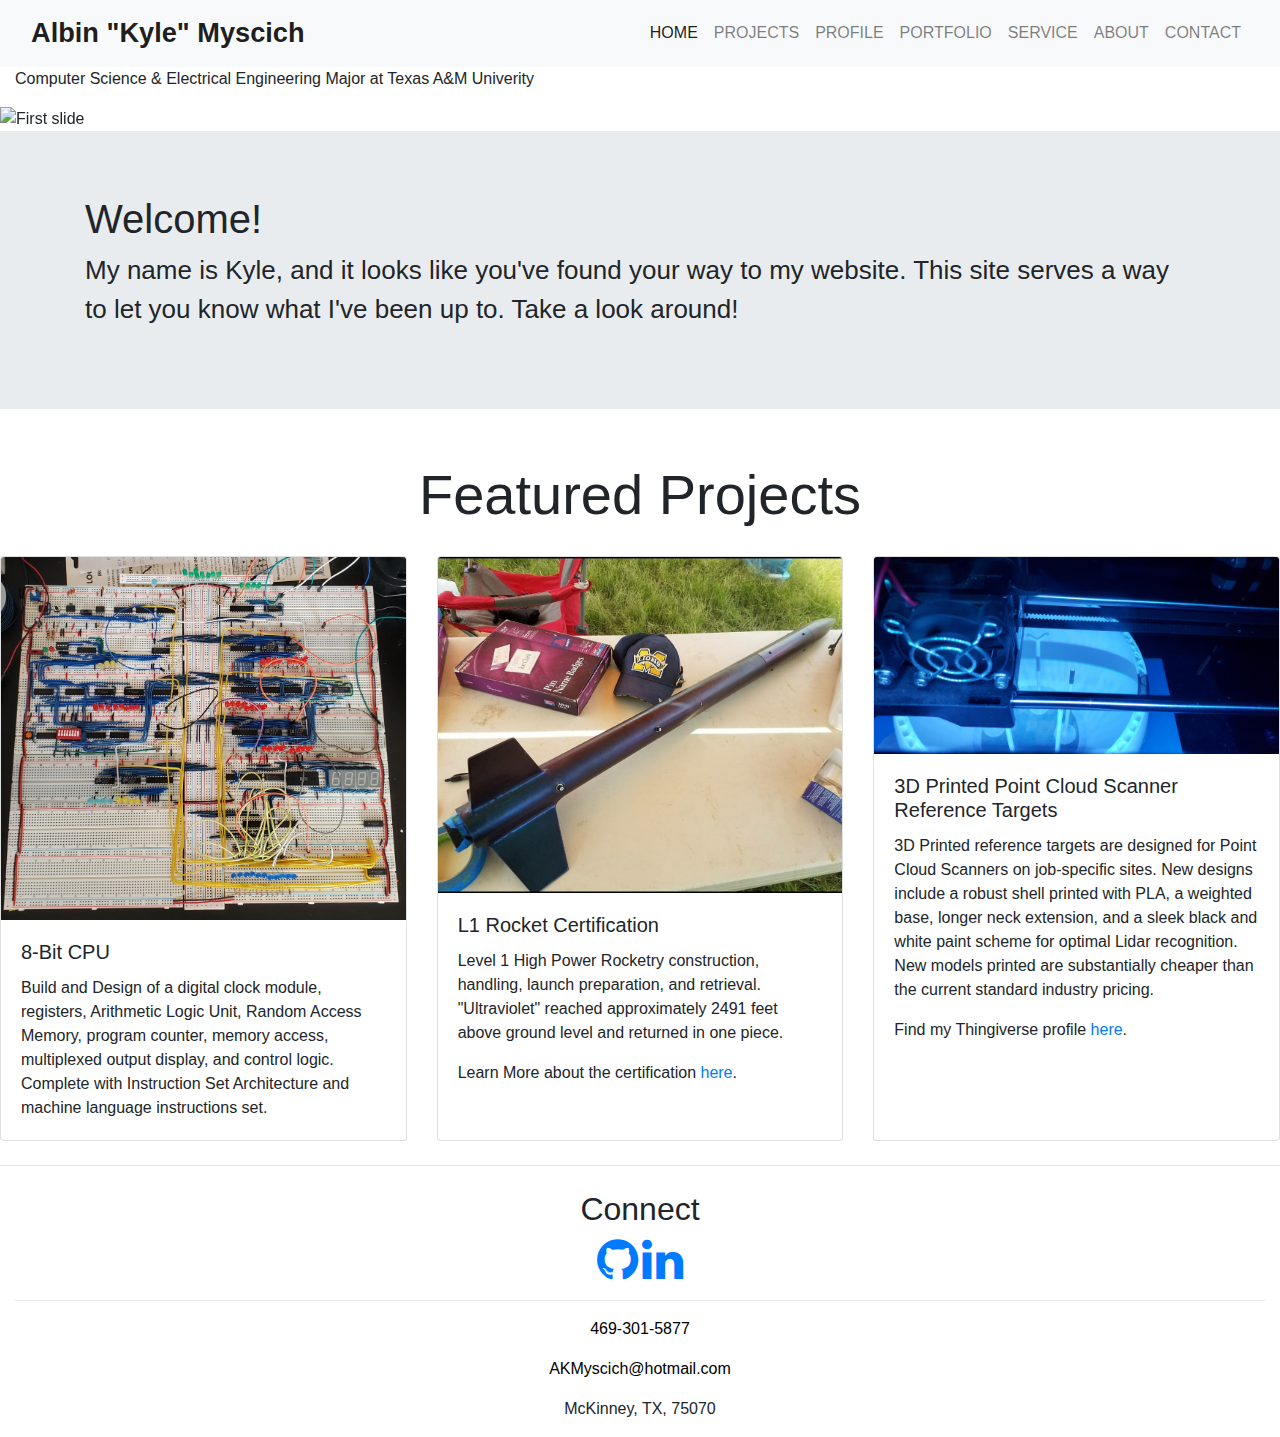
==== index.html @ 457f39de "Add files via upload" ====
<!-- A landing page. This is the absolute first impression you want a prospective employer or client to see. -->

<!doctype html>
<html lang="en">

<head>
    <!-- Tab Name -->
    <title>Albin "Kyle" Myscich</title>

    <!-- Required meta tags -->
    <meta charset="utf-8">
    <meta name="viewport" content="width=device-width, initial-scale=1, shrink-to-fit=no">

    <!-- Bootstrap CSS -->
    <link rel="stylesheet" href="https://stackpath.bootstrapcdn.com/bootstrap/4.3.1/css/bootstrap.min.css"
        integrity="sha384-ggOyR0iXCbMQv3Xipma34MD+dH/1fQ784/j6cY/iJTQUOhcWr7x9JvoRxT2MZw1T" crossorigin="anonymous">

    <link rel="stylesheet" href="https://cdnjs.cloudflare.com/ajax/libs/font-awesome/4.7.0/css/font-awesome.min.css">

    <!-- Optional JavaScript -->
    <!-- jQuery first, then Popper.js, then Bootstrap JS -->
    <script src="https://code.jquery.com/jquery-3.3.1.slim.min.js"
        integrity="sha384-q8i/X+965DzO0rT7abK41JStQIAqVgRVzpbzo5smXKp4YfRvH+8abtTE1Pi6jizo"
        crossorigin="anonymous"></script>
    <script src="https://cdnjs.cloudflare.com/ajax/libs/popper.js/1.14.7/umd/popper.min.js"
        integrity="sha384-UO2eT0CpHqdSJQ6hJty5KVphtPhzWj9WO1clHTMGa3JDZwrnQq4sF86dIHNDz0W1"
        crossorigin="anonymous"></script>
    <script src="https://stackpath.bootstrapcdn.com/bootstrap/4.3.1/js/bootstrap.min.js"
        integrity="sha384-JjSmVgyd0p3pXB1rRibZUAYoIIy6OrQ6VrjIEaFf/nJGzIxFDsf4x0xIM+B07jRM"
        crossorigin="anonymous"></script>

</head>

<body>

    <!-- nav bar -->
    <nav class="navbar navbar-expand-md navbar-light bg-light sticky-top">
        <div class="container-fluid">
            <a class="navbar-brand" style="font-size: 170%" href="index.html"><b>Albin "Kyle" Myscich</b></a>
            <button class="navbar-toggler" type="button" data-toggle="collapse" data-target="#navbarResponse">
                <span class="navbar-toggler-icon"></span>
            </button class="navbar-toggle">
            <div class="collapse navbar-collapse" id="navbarResponse">
                <ul class="navbar-nav ml-auto">
                    <li class="nav-item active"><a class="nav-link" href="index.html">HOME</a></li>
                    <li class="nav-item"><a class="nav-link" href="projects.html">PROJECTS</a></li>
                    <li class="nav-item"><a class="nav-link" href="profile.html">PROFILE</a></li>
                    <li class="nav-item"><a class="nav-link" href="portfolio.html">PORTFOLIO</a></li>
                    <li class="nav-item"><a class="nav-link" href="service.html">SERVICE</a></li>
                    <li class="nav-item"><a class="nav-link" href="about.html">ABOUT</a></li>
                    <li class="nav-item"><a class="nav-link" href="contact.html">CONTACT</a></li>
                </ul>
            </div>
        </div>
    </nav>
    <div class="container-fluid" style="right:100px">
        <p>Computer Science & Electrical Engineering Major at Texas A&M Univerity</p>
    </div>
    
    <!-- img slider -->

    <div id="carouselExampleIndicators" class="carousel slide" data-ride="carousel">
        <ol class="carousel-indicators">
            <li data-target="#carouselExampleIndicators" data-slide-to="0" class="active"></li>
            <li data-target="#carouselExampleIndicators" data-slide-to="1"></li>
            <li data-target="#carouselExampleIndicators" data-slide-to="2"></li>
        </ol>
        <div class="carousel-inner">
            <div class="carousel-item active" >
                <img class="d-block w-100" src="gifs/plaPrint.gif" alt="First slide">
                <div class="carousel-caption" style="transform: translateY(-80%);">
                    <h1 class="display-2" style="font-size:700%">3D Printing</h1>
                    <h3>Models & Design</h3>
                    <button type="button" class="btn btn-outline-light btn-lg">RATES</button>
                    <button type="button" class="btn btn-primary btn-lg">REQUEST</button>
                </div>
            </div>
            <div class="carousel-item">
                <img class="d-block w-100" src="gifs/aluminumMill.gif" alt="Second slide">
                <div class="carousel-caption" style="transform: translateY(-80%);">
                    <h1 class="display-2" style="font-size:700%; vertical-align: center;">Milling</h1>
                    <h3>Aluminum | Brass | Copper</h3>
                    <button type="button" class="btn btn-outline-light btn-lg">RATES</button>
                    <button type="button" class="btn btn-primary btn-lg">REQUEST</button>
                </div>
            </div>
            <div class="carousel-item">
                <img class="d-block w-100" src="gifs/tagMill.gif" alt="Third slide">
                <div class="carousel-caption" style="transform: translateY(-80%);">
                    <h1 class="display-2" style="font-size:700%">Circuit Design</h1>
                    <h3>PCBs & Art</h3>
                    <button type="button" class="btn btn-outline-light btn-lg">RATES</button>
                    <button type="button" class="btn btn-primary btn-lg">REQUEST</button>
                </div>
            </div>
        </div>
        <a class="carousel-control-prev" href="#carouselExampleIndicators" role="button" data-slide="prev">
            <span class="carousel-control-prev-icon" aria-hidden="true"></span>
            <span class="sr-only">Previous</span>
        </a>
        <a class="carousel-control-next" href="#carouselExampleIndicators" role="button" data-slide="next">
            <span class="carousel-control-next-icon" aria-hidden="true"></span>
            <span class="sr-only">Next</span>
        </a>
    </div>

    <!-- jumbotron -->
    
    <div class="jumbotron jumbotron-fluid">
        <div class="container">
          <h1>Welcome!</h1>
          <p style="font-size: 26px;">
            My name is Kyle, and it looks like you've found your way to my website.
            This site serves a way to let you know what I've been up to. Take a look around!
          </p>
        </div>
      </div>

    <!-- welcome page -->
    <div class="padding">
        <h1 class="display-4" style="text-align: center; padding: 20px;" >Featured Projects</h1>
    </div>
    <div class="card-deck padding">
        <div class="card">
          <img class="card-img-top" src="img/cpu.jpg" alt="8-Bit CPU">
          <div class="card-body">
            <h5 class="card-title">8-Bit CPU</h5>
            <p class="card-text">
                Build and Design of a digital clock module, registers, Arithmetic Logic Unit, Random Access Memory,
                program counter, memory access, multiplexed output display, and control logic. Complete with Instruction Set Architecture
                and machine language instructions set.
            </p>
          </div>
        </div>
        <div class="card">
          <img class="card-img-top" src="img/rocket.jpg" alt="L1 Rocket Certification">
          <div class="card-body">
            <h5 class="card-title">L1 Rocket Certification</h5>
            <p class="card-text"> 
                Level 1 High Power Rocketry construction, handling, launch preparation, and retrieval. "Ultraviolet" 
                reached approximately 2491 feet above ground level and returned in one piece.
            </p>
            <p>
                Learn More about the certification <a href="https://www.nar.org/high-power-rocketry-info/level-1-hpr-certification/">here</a>.
            </p>
          </div>
        </div>
        <div class="card">
          <img class="card-img-top" src="img/print.jpg" alt="3D Printed Point Cloud Scanner Reference Targets">
          <div class="card-body">
            <h5 class="card-title">3D Printed Point Cloud Scanner Reference Targets</h5>
            <p class="card-text">
                3D Printed reference targets are designed for Point Cloud Scanners on job-specific sites. New designs include
                a robust shell printed with PLA, a weighted base, longer neck extension, and a sleek black and white paint 
                scheme for optimal Lidar recognition. New models printed are substantially cheaper than the current standard industry pricing. 
            </p>
            <p>
                Find my Thingiverse profile <a href="https://www.thingiverse.com/amyscich/about">here</a>.
            </p>
          </div>
        </div>
      </div>
      
    <!-- Thematic Break -->
    <hr class="my-4">
    <!-- fixed background -->
    <figure>
        <div class="fixed-wrap">
            <div id="fixed">
            </div>
        </div>
    </figure>

    <!-- connect -->
    <div class="container-fluid padding">
        <div class="row text-center padding">
            <div class="col-12">
                <h2>Connect</h2>
            </div>
            <div class="col-12 social padding">
                <a href="https://github.com/AMyscich"><i class="fa fa-github fa-3x" aria-hidden="true"></i></i></a>
                <a href="https://www.linkedin.com/in/albin-myscich-a1b495b4"><i class="fa fa-linkedin fa-3x" aria-hidden="true"></i></a>
            </div>
        </div>
    </div>

    <!-- footer contacts -->
    <footer>
        <div class="container-fluid padding">
            <div class="row text-center">
                <div class="col-md-12">
                    <hr class="light">
                    <p><a href="tel:469-301-5877" style="text-decoration: none; color:black;">469-301-5877</a></p>
                    <p><a href="mailto:AKMyscich@hotmail.com?subject=Howdy!" style="text-decoration: none; color:black">AKMyscich@hotmail.com</a></p>
                    <p>McKinney, TX, 75070</p>
                </div>
            </div>
        </div>
    </footer>

</body>

</html>


<!-- Citation Sources -->
<!-- 
https://getbootstrap.com/docs/4.4/getting-started/introduction/, used as a reference manual to use several simplified components in bootstrap
https://www.w3schools.com/bootstrap/bootstrap_ver.asp, used as a reference manual to use several templates with respect to the components in bootstrap 3 & 4
https://www.youtube.com/watch?v=9cKsq14Kfsw&list=LLrMM-tm3yTDQTi7fiThclaQ&index=2&t=2568s, video explaining how to use bootstrap, and creates a nice template
https://stackoverflow.com/, Do I really need to explain this one?
 -->
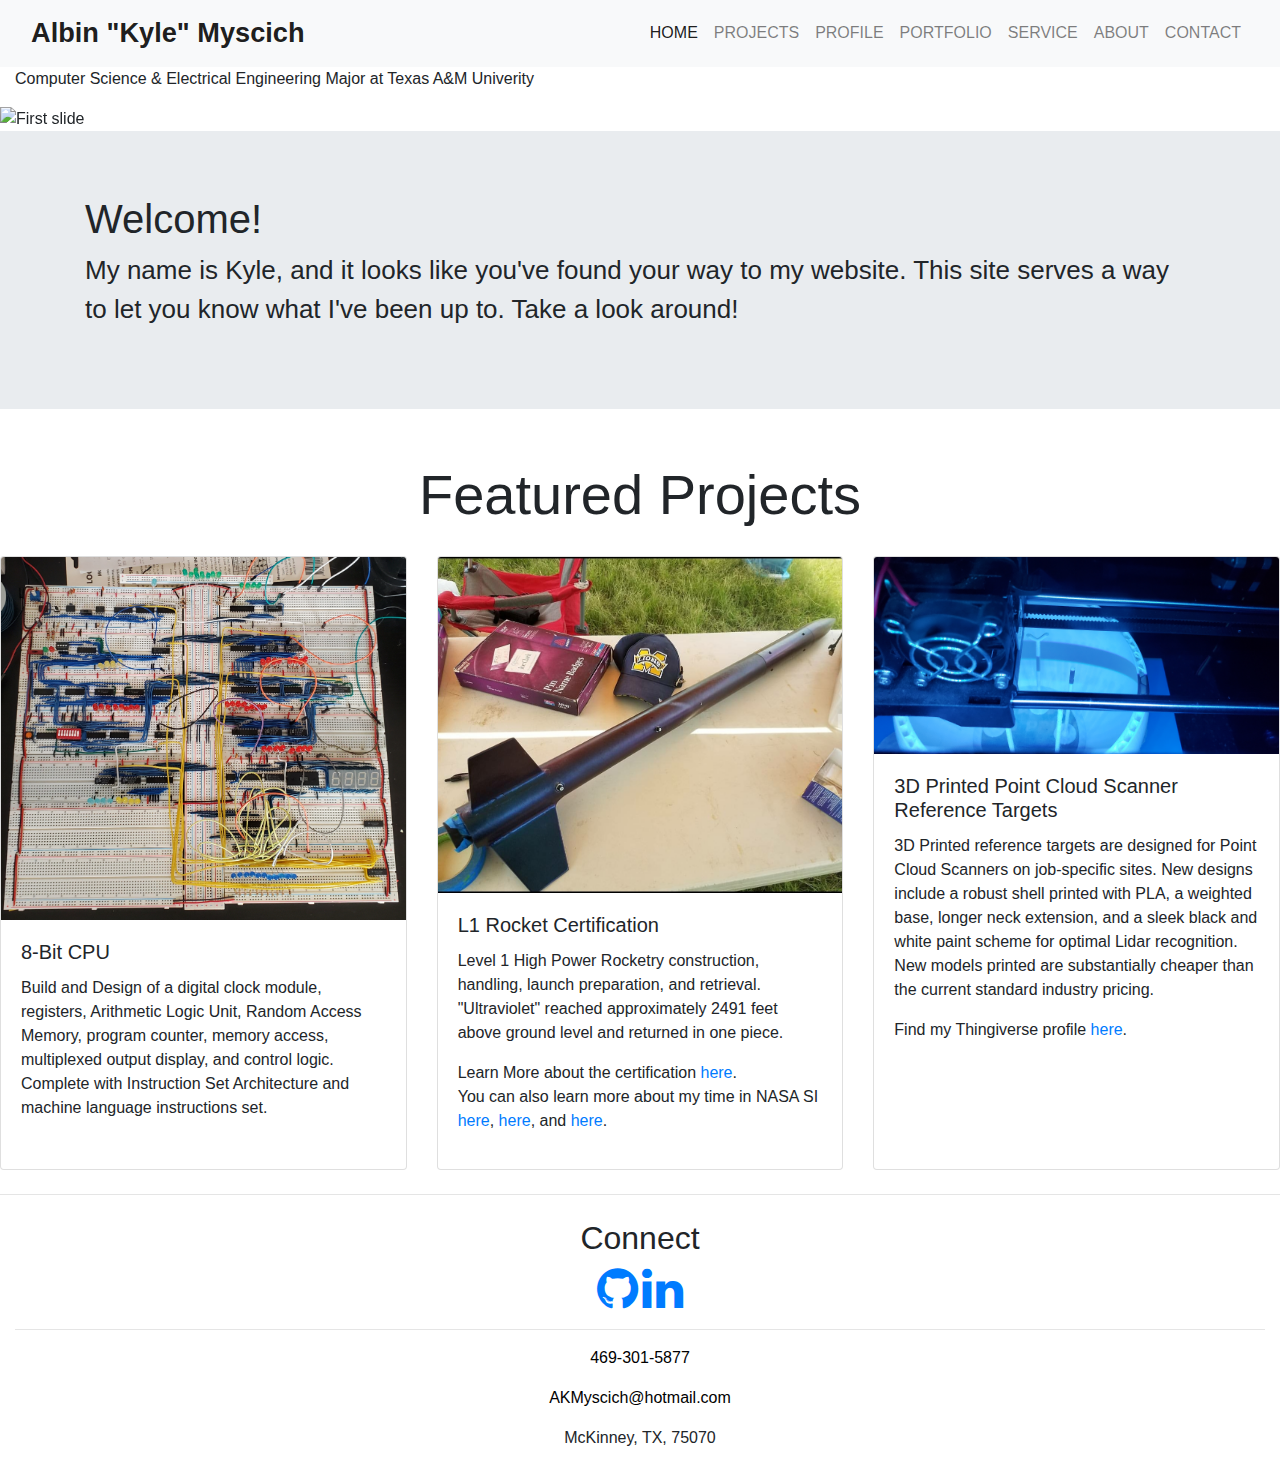
==== commit 12e6d125: "Add files via upload" ====
--- a/index.html
+++ b/index.html
@@ -142,6 +142,11 @@
             </p>
             <p>
                 Learn More about the certification <a href="https://www.nar.org/high-power-rocketry-info/level-1-hpr-certification/">here</a>.
+                <br>
+                You can also learn more about my time in NASA SI 
+                <a href="https://www.dallasnews.com/news/2017/03/24/mckinney-high-students-blasting-off-to-nasa-rocket-competition/">here</a>,
+                <a href="https://www.mckinneyisd.net/news-events/article/a-rocketry-team-from-mhs-takes-on-the-college-crowd-at-the-nasa-student-launch-initiative/">here</a>, and
+                <a href="https://www.youtube.com/watch?v=ZFVwmSIIOUQ">here</a>.
             </p>
           </div>
         </div>
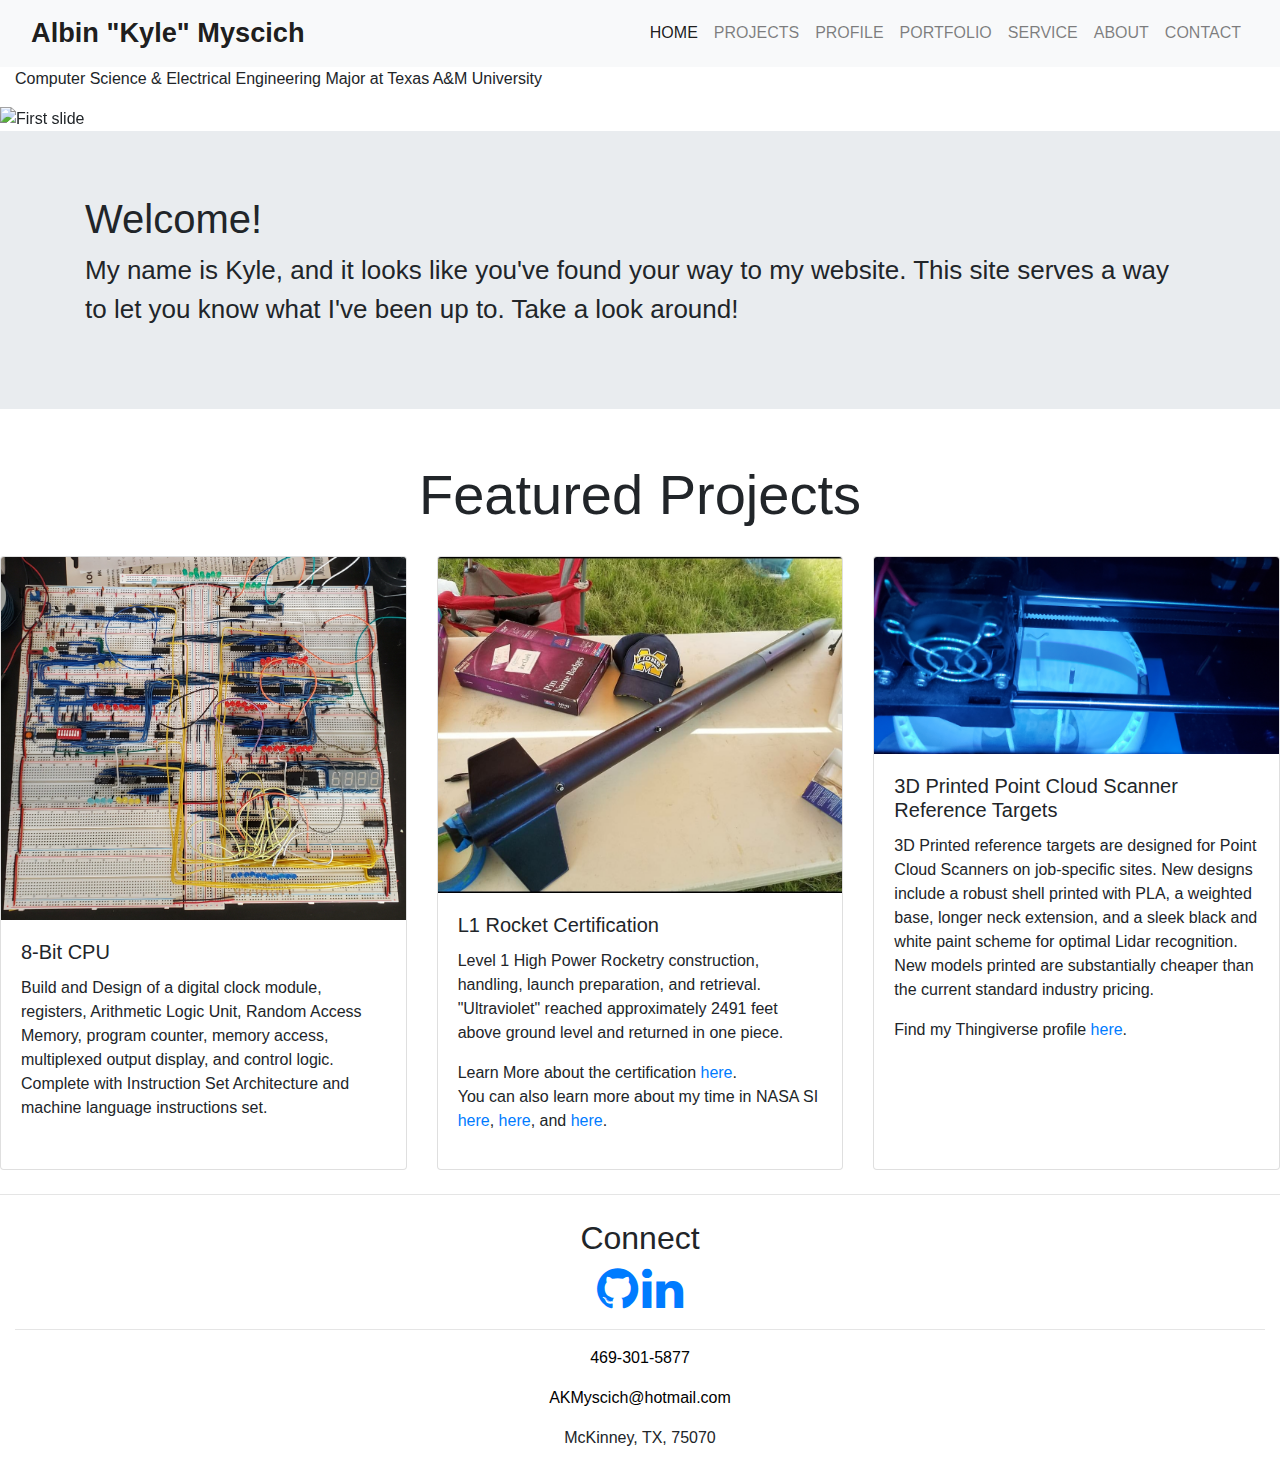
==== commit 10cc5dbc: "Add files via upload" ====
--- a/index.html
+++ b/index.html
@@ -54,7 +54,7 @@
         </div>
     </nav>
     <div class="container-fluid" style="right:100px">
-        <p>Computer Science & Electrical Engineering Major at Texas A&M Univerity</p>
+        <p>Computer Science & Electrical Engineering Major at Texas A&M University</p>
     </div>
     
     <!-- img slider -->
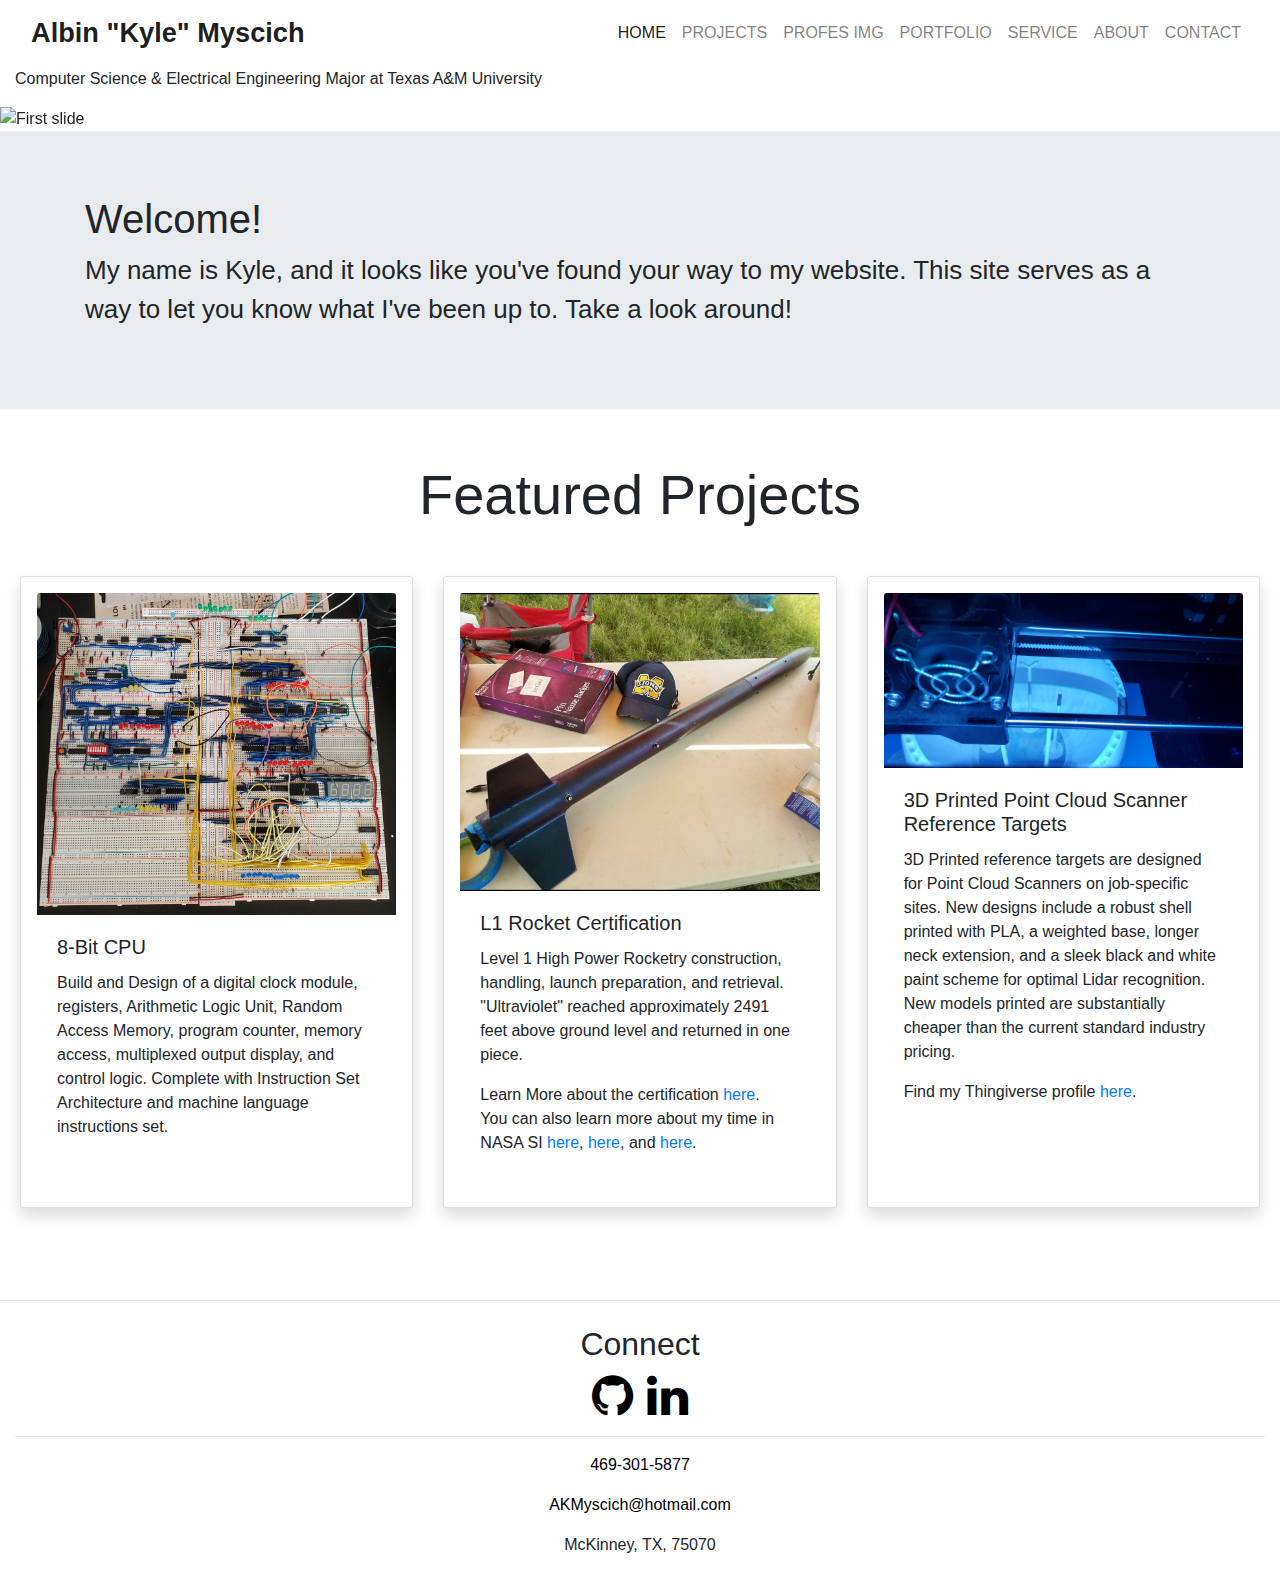
==== commit f450f5f2: "Add files via upload" ====
--- a/index.html
+++ b/index.html
@@ -7,6 +7,9 @@
     <!-- Tab Name -->
     <title>Albin "Kyle" Myscich</title>
 
+    <!-- animated favicon related to mathematical spiral -->
+    <link rel="icon" href="gifs/spiral.gif" type="gif" >
+    
     <!-- Required meta tags -->
     <meta charset="utf-8">
     <meta name="viewport" content="width=device-width, initial-scale=1, shrink-to-fit=no">
@@ -34,7 +37,7 @@
 <body>
 
     <!-- nav bar -->
-    <nav class="navbar navbar-expand-md navbar-light bg-light sticky-top">
+    <nav class="navbar navbar-expand-md navbar-light bg-white sticky-top">
         <div class="container-fluid">
             <a class="navbar-brand" style="font-size: 170%" href="index.html"><b>Albin "Kyle" Myscich</b></a>
             <button class="navbar-toggler" type="button" data-toggle="collapse" data-target="#navbarResponse">
@@ -44,7 +47,7 @@
                 <ul class="navbar-nav ml-auto">
                     <li class="nav-item active"><a class="nav-link" href="index.html">HOME</a></li>
                     <li class="nav-item"><a class="nav-link" href="projects.html">PROJECTS</a></li>
-                    <li class="nav-item"><a class="nav-link" href="profile.html">PROFILE</a></li>
+                    <li class="nav-item"><a class="nav-link" href="profile.html">PROFES IMG</a></li>
                     <li class="nav-item"><a class="nav-link" href="portfolio.html">PORTFOLIO</a></li>
                     <li class="nav-item"><a class="nav-link" href="service.html">SERVICE</a></li>
                     <li class="nav-item"><a class="nav-link" href="about.html">ABOUT</a></li>
@@ -53,7 +56,7 @@
             </div>
         </div>
     </nav>
-    <div class="container-fluid" style="right:100px">
+    <div class="container-fluid bg-white" style="right:100px">
         <p>Computer Science & Electrical Engineering Major at Texas A&M University</p>
     </div>
     
@@ -65,10 +68,10 @@
             <li data-target="#carouselExampleIndicators" data-slide-to="1"></li>
             <li data-target="#carouselExampleIndicators" data-slide-to="2"></li>
         </ol>
-        <div class="carousel-inner">
+        <div class="carousel-inner ">
             <div class="carousel-item active" >
                 <img class="d-block w-100" src="gifs/plaPrint.gif" alt="First slide">
-                <div class="carousel-caption" style="transform: translateY(-80%);">
+                <div class="carousel-caption h-75">
                     <h1 class="display-2" style="font-size:700%">3D Printing</h1>
                     <h3>Models & Design</h3>
                     <button type="button" class="btn btn-outline-light btn-lg">RATES</button>
@@ -77,7 +80,7 @@
             </div>
             <div class="carousel-item">
                 <img class="d-block w-100" src="gifs/aluminumMill.gif" alt="Second slide">
-                <div class="carousel-caption" style="transform: translateY(-80%);">
+                <div class="carousel-caption h-75">
                     <h1 class="display-2" style="font-size:700%; vertical-align: center;">Milling</h1>
                     <h3>Aluminum | Brass | Copper</h3>
                     <button type="button" class="btn btn-outline-light btn-lg">RATES</button>
@@ -86,9 +89,9 @@
             </div>
             <div class="carousel-item">
                 <img class="d-block w-100" src="gifs/tagMill.gif" alt="Third slide">
-                <div class="carousel-caption" style="transform: translateY(-80%);">
+                <div class="carousel-caption h-75">
                     <h1 class="display-2" style="font-size:700%">Circuit Design</h1>
-                    <h3>PCBs & Art</h3>
+                    <h3>PCBs & Silkscreening</h3>
                     <button type="button" class="btn btn-outline-light btn-lg">RATES</button>
                     <button type="button" class="btn btn-primary btn-lg">REQUEST</button>
                 </div>
@@ -111,17 +114,17 @@
           <h1>Welcome!</h1>
           <p style="font-size: 26px;">
             My name is Kyle, and it looks like you've found your way to my website.
-            This site serves a way to let you know what I've been up to. Take a look around!
+            This site serves as a way to let you know what I've been up to. Take a look around!
           </p>
         </div>
       </div>
 
-    <!-- welcome page -->
+    <!-- featured projects page -->
     <div class="padding">
         <h1 class="display-4" style="text-align: center; padding: 20px;" >Featured Projects</h1>
     </div>
-    <div class="card-deck padding">
-        <div class="card">
+    <div class="card-deck padding" style="padding: 20px;">
+        <div class="card shadow p-3 mb-5 bg-white rounded">
           <img class="card-img-top" src="img/cpu.jpg" alt="8-Bit CPU">
           <div class="card-body">
             <h5 class="card-title">8-Bit CPU</h5>
@@ -132,7 +135,7 @@
             </p>
           </div>
         </div>
-        <div class="card">
+        <div class="card shadow p-3 mb-5 bg-white rounded">
           <img class="card-img-top" src="img/rocket.jpg" alt="L1 Rocket Certification">
           <div class="card-body">
             <h5 class="card-title">L1 Rocket Certification</h5>
@@ -150,7 +153,7 @@
             </p>
           </div>
         </div>
-        <div class="card">
+        <div class="card shadow p-3 mb-5 bg-white rounded">
           <img class="card-img-top" src="img/print.jpg" alt="3D Printed Point Cloud Scanner Reference Targets">
           <div class="card-body">
             <h5 class="card-title">3D Printed Point Cloud Scanner Reference Targets</h5>
@@ -183,8 +186,8 @@
                 <h2>Connect</h2>
             </div>
             <div class="col-12 social padding">
-                <a href="https://github.com/AMyscich"><i class="fa fa-github fa-3x" aria-hidden="true"></i></i></a>
-                <a href="https://www.linkedin.com/in/albin-myscich-a1b495b4"><i class="fa fa-linkedin fa-3x" aria-hidden="true"></i></a>
+                <a href="https://github.com/AMyscich"><i class="fa fa-github fa-3x" style="color: black;" aria-hidden="true"></i></i></a>
+                <a href="https://www.linkedin.com/in/albin-myscich-a1b495b4"><i class="fa fa-linkedin fa-3x" style="margin-left: 10px; color:black" aria-hidden="true"></i></a>
             </div>
         </div>
     </div>
@@ -213,5 +216,6 @@
 https://getbootstrap.com/docs/4.4/getting-started/introduction/, used as a reference manual to use several simplified components in bootstrap
 https://www.w3schools.com/bootstrap/bootstrap_ver.asp, used as a reference manual to use several templates with respect to the components in bootstrap 3 & 4
 https://www.youtube.com/watch?v=9cKsq14Kfsw&list=LLrMM-tm3yTDQTi7fiThclaQ&index=2&t=2568s, video explaining how to use bootstrap, and creates a nice template
-https://stackoverflow.com/, Do I really need to explain this one?
+https://stackoverflow.com/, Trouble Shooting
+https://math-is-beautiful.tumblr.com/post/53259921418, favicon gif
  -->
